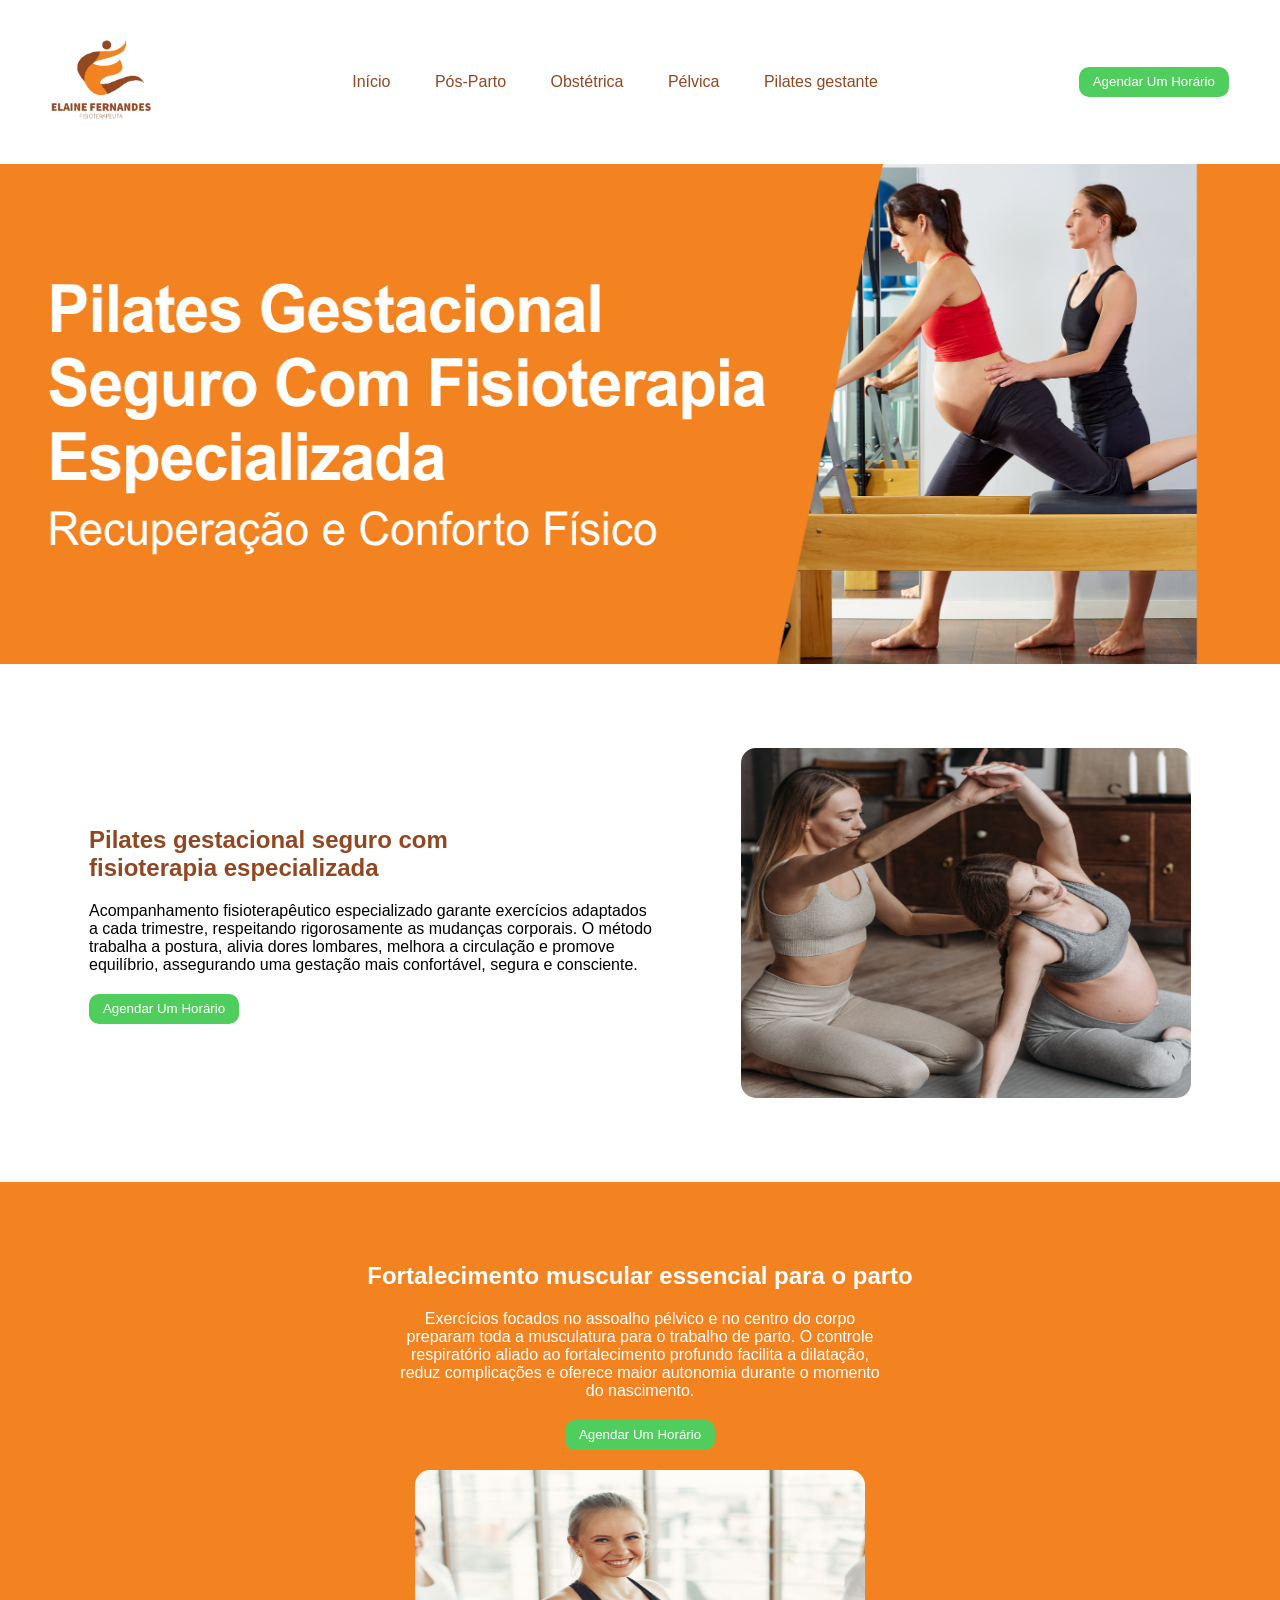
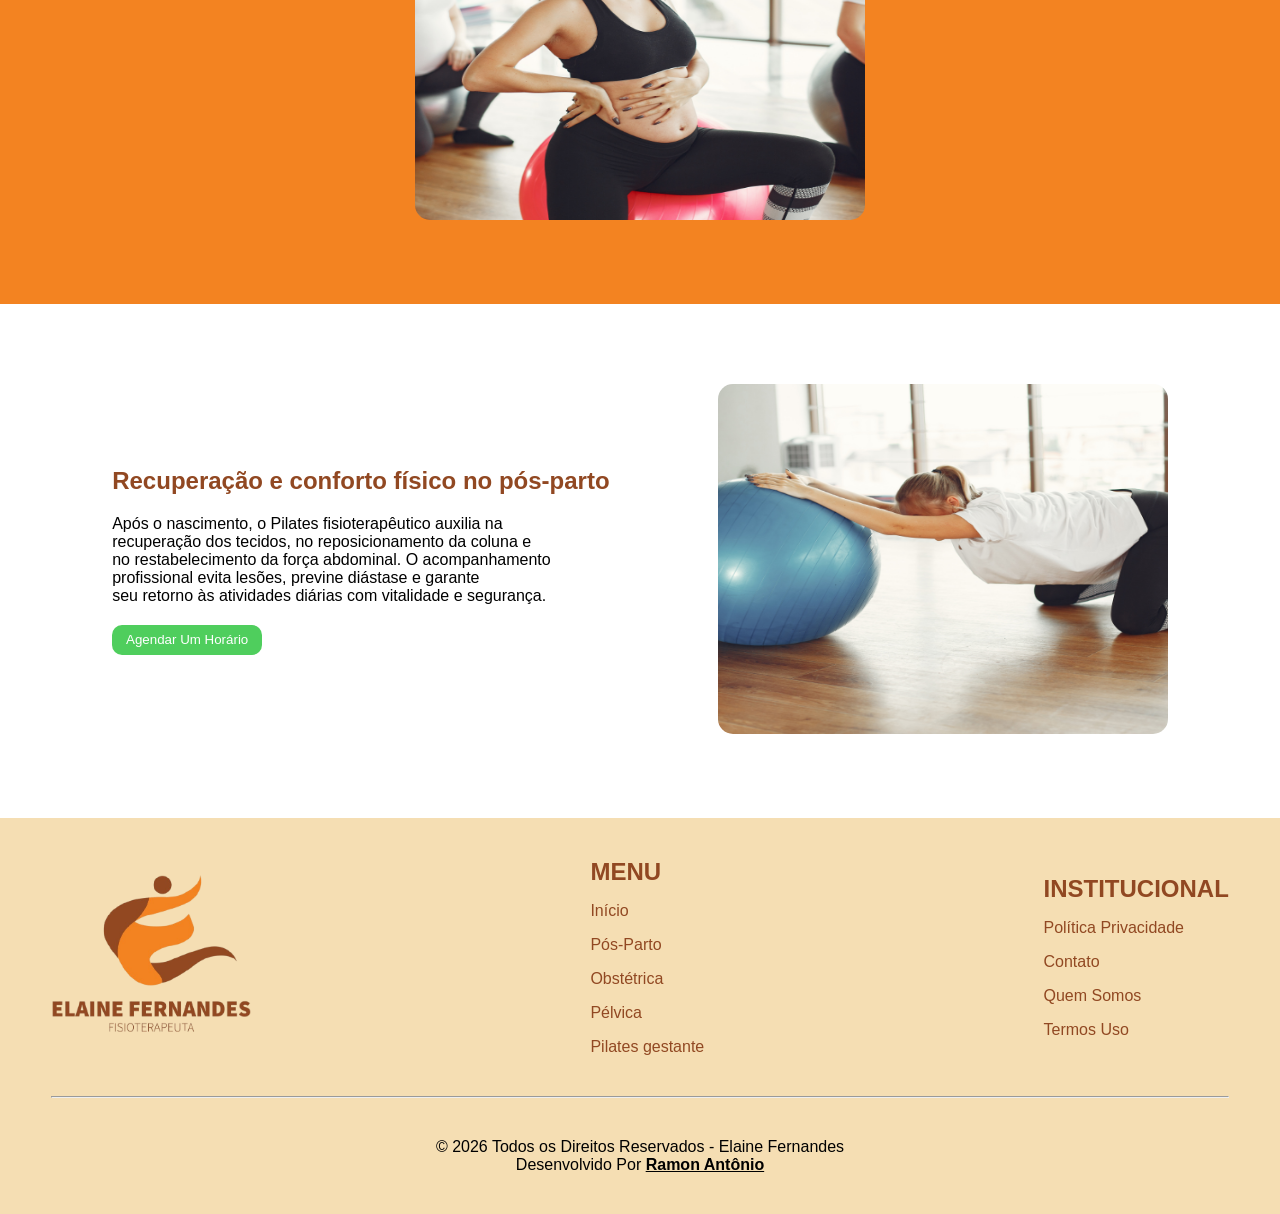
==== gestante.html @ f98f30f4 "Gestante Okay" ====
<!DOCTYPE html>
<html lang="pt-br">
<head>
    <meta charset="UTF-8">
    <meta name="viewport" content="width=device-width, initial-scale=1.0">
    <!-- favicon -->
    <link rel="shortcut icon" href="images/favicon.ico" type="favicon">
    <!-- favicon -->
    <!-- CSS -->
    <link rel="stylesheet" href="style-gestante.css">
    <!-- CSS --> 
    <title>Elaine Fernandes - Fisioterapeuta</title>
</head>
<body>
    <header>
        <div class="flex">
            <div class="img-header">
                <a href="index.html">
                    <img src="images/logo.png" alt="Logo da Eliane">
                </a>
            </div><!--img-header-->

            <div class="menu">
                <ul>
                    <li><a href="index.html">Início</a></li>
                    <li><a href="parto.html">Pós-Parto</a></li>
                    <li><a href="obstetrica.html">Obstétrica</a></li>
                    <li><a href="pelvica.html">Pélvica</a></li>
                    <li><a href="gestante.html">Pilates gestante</a></li>
                </ul>
            </div> <!--menu-->

            <div class="botao-header">
                <a href="#">
                    <input type="button" value="Agendar Um Horário" class="button">
                </a>
            </div> <!--botao-->
        </div> <!--flex--> 
    </header>
    
    <main>
        <div class="test">
            <img src="images/gestante.png" alt="">
        </div>

        <div class="test-smart">
            <img src="images/gestante-celular.png" alt="">
        </div>

        <section class="gestante">
            <div class="flex">
                <div class="conteudo">
                    <h2 class="gestante-titulo">
                        Pilates gestacional seguro com <br>
                        fisioterapia especializada
                    </h2>

                    <p class="gestante-sub">
                        Acompanhamento fisioterapêutico especializado garante exercícios adaptados <br>
                        a cada trimestre, respeitando rigorosamente as mudanças corporais. O método <br>
                        trabalha a postura, alivia dores lombares, melhora a circulação e promove <br>
                        equilíbrio, assegurando uma gestação mais confortável, segura e consciente.<br>
                    </p>

                    <div class="botao-header">
                        <a href="#">
                            <input type="button" value="Agendar Um Horário" class="button">
                        </a>
                    </div>
                </div>

                <div class="gestante-img">
                    <img src="images/gestante/gestante.png" alt="">
                </div>
            </div>

        </section>

        <section class="muscular">
            <h2 class="muscular-titulo">
                Fortalecimento muscular essencial para o parto
            </h2>

            <p class="muscular-sub">
                Exercícios focados no assoalho pélvico e no centro do corpo<br>
                preparam toda a musculatura para o trabalho de parto. O controle <br>
                respiratório aliado ao fortalecimento profundo facilita a dilatação, <br>
                reduz complicações e oferece maior autonomia durante o momento <br>
                do nascimento.<br>
            </p>

            <div class="botao-header">
                <a href="#">
                    <input type="button" value="Agendar Um Horário" class="button">
                </a>
            </div>

            <div class="muscular-img">
                <img src="images/gestante/muscular.png" alt="">
            </div>
        </section>

        <section class="conforto">
            <div class="flex">
                <div class="conteudo">
                    <h2 class="conforto-titulo">
                        Recuperação e conforto físico no pós-parto
                    </h2>

                    <p class="conforto-sub">
                        Após o nascimento, o Pilates fisioterapêutico auxilia na <br>
                        recuperação dos tecidos, no reposicionamento da coluna e <br>
                        no restabelecimento da força abdominal. O acompanhamento <br>
                        profissional evita lesões, previne diástase e garante <br>
                        seu retorno às atividades diárias com vitalidade e segurança.<br>
                    </p>

                    <div class="botao-header">
                        <a href="#">
                            <input type="button" value="Agendar Um Horário" class="button">
                        </a>
                    </div>
                </div>

                <div class="conforto-img">
                    <img src="images/gestante/conforto.png" alt="">
                </div>
            </div>
        </section>

    </main>

    <footer>
        <section class="rodape">
            <div class="flex">
                <div class="rodape-img">
                    <a href="index.html">
                        <img src="images/logo.png" alt="">
                    </a>
                </div><!--rodape-img-->

                <div class="rodape-menu">
                    <div class="rodape-h2">
                        <h2>
                            MENU
                        </h2>
                    </div>
                    <ul>
                        <li><a href="index.html">Início</a></li>
                        <li><a href="parto.html">Pós-Parto</a></li>
                        <li><a href="obstetrica.html">Obstétrica</a></li>
                        <li><a href="pelvica.html">Pélvica</a></li>
                        <li><a href="gestante.html">Pilates gestante</a></li>
                    </ul>
                </div> <!--rodape-menu-->

                <div class="rodape-politica">
                    <div class="rodape-h2">
                        <h2>
                            INSTITUCIONAL
                        </h2>
                    </div>
                    <ul>
                        <li><a href="politica.html">Política Privacidade</a></li>
                        <li><a href="contato.html">Contato </a></li>
                        <li><a href="quem.html">Quem Somos</a></li>
                        <li><a href="termos.html">Termos Uso</a></li>
                    </ul>
                </div> <!--rodape--->
            </div><!--flex-->

            <hr>

            <div class="direitos">
                © 2026 Todos os Direitos Reservados - Elaine Fernandes<br>

                Desenvolvido Por  <a href="https://ramonsantonio.github.io/my-portfolio/"><strong>Ramon Antônio</strong></a>
            </div>
        </section><!--rodape-->
    </footer>
</body>
</html>
---- style-gestante.css ----
@charset "UTF-8";

* {
    margin: 0%;
    padding: 0%;
    font-family: Arial, Helvetica, sans-serif;
}


.flex {
    display: flex;
}

/* inicio */

header {
    padding: 40px 4%;
}

header .flex {
    display: flex;
    justify-content: space-between;
    align-items: center;
}

.img-header img {
    width: 100px;
}

.menu ul li {
    list-style-type: none;
    display: inline;
    
}

.menu ul li a {
    text-decoration: none;
    margin: 20px;
    color: #914822;
}

.menu ul li a:hover {
    font-size: large;
    cursor: pointer;
}

.botao-header a .button{
    background-color: #4FCE5D;
    color: white;
    width: 150px;
    height: 30px;
    border: none;
    border-radius: 10px;
    
}

.botao-header a .button:hover {
    cursor: pointer;
     background-color: #F38321;
}

.test img {
    height: 500px;
    width: 100%;
}

.test-smart img  {
    display: none;
}


/* PADRÃO */

/*gestante*/

.gestante {
    padding: 80px 0px;
}

.gestante .flex {
    justify-content: space-evenly;
    align-items: center;
}

.gestante-titulo {
    color: #914822;
    margin-bottom: 20px;
}

.gestante-sub {
    margin-bottom: 20px;
}

.gestante-img img {
    width: 450px;
    height: 350px;
    border-radius: 15px;
}

/*muscular*/

.muscular {
    padding: 80px 4px;
    background-color: #F38321;
    color: white;
}

.muscular-titulo {
    text-align: center;
    margin-bottom: 20px;
}

.muscular-sub {
    text-align: center;
    margin-bottom: 20px;
}

.muscular .botao-header {
    text-align: center;
    margin-bottom: 20px;
}

.muscular-img {
    text-align: center;
}

.muscular-img img {
    width: 450px;
    height: 350px;
    border-radius: 15px;
}


/*conforto*/

.conforto {
    padding: 80px 4px;
}

.conforto .flex {
    justify-content: space-evenly;
    align-items: center;
}

.conforto-titulo {
    color: #914822;
    margin-bottom: 20px;
}

.conforto-sub {
    margin-bottom: 20px;
}

.conforto-img img {
    width: 450px;
    height: 350px;
    border-radius: 15px;
}

/* rodape */

.rodape {
    padding: 40px 4%;
    background-color: wheat;
}

.rodape .flex {
    justify-content: space-between;
    align-items: center;
}

.rodape-img img {
    width: 200px;
}

.rodape-h2 {
    color: #914822;
}

.rodape-menu ul li a, .rodape-politica ul li a {
    color: #914822;
    text-decoration: none;
    
}

.rodape-menu ul li, .rodape-politica ul li   {
    text-decoration: none;
    list-style-type: none;
    margin-top: 1em;
}

hr {
    margin-top: 40px;
    margin-bottom: 40px;
}

.direitos {
    text-align: center;
}

.direitos a {
    color: black;
}
/* rodape */


@media (max-width: 575px) {
    .menu {
        display: none;
    }

    .test img {
        display: none;
    }

    .test-smart img  {
        display: block;
        width: 100%;
    }

    .gestante .flex {
        display: block;
    }

    .gestante-titulo {
        text-align: center;
    }

    .gestante-sub {
        text-align: center;
        font-size: .8rem;
    }
    
    .gestante .botao-header {
        text-align: center;
        margin-bottom: 20px;
    }

    .gestante-img {
        text-align: center;
    }

    .gestante-img img {
        width: 350px;
        height: 250px;
    }

    .muscular-sub {
        font-size: .8rem;
    }

    .muscular-img img {
        width: 350px;
        height: 250px;
    }

    .conforto .flex {
        flex-direction: column;
    }

    .conforto-titulo {
        text-align: center;
    }

    .conforto-sub {
        text-align: center;
    }

    .conforto .botao-header {
        text-align: center;
        margin-bottom: 20px;
    }

    .conforto-img {
        text-align: center;
    }

    .conforto-img img {
        width: 350px;
        height: 250px;
    }

    .rodape .flex {
        display: block;
        text-align: center;
        
    }

    .rodape-img {
        margin-bottom: 45px;
    }

    .rodape-politica {
        margin-top: 45px;
    }
}
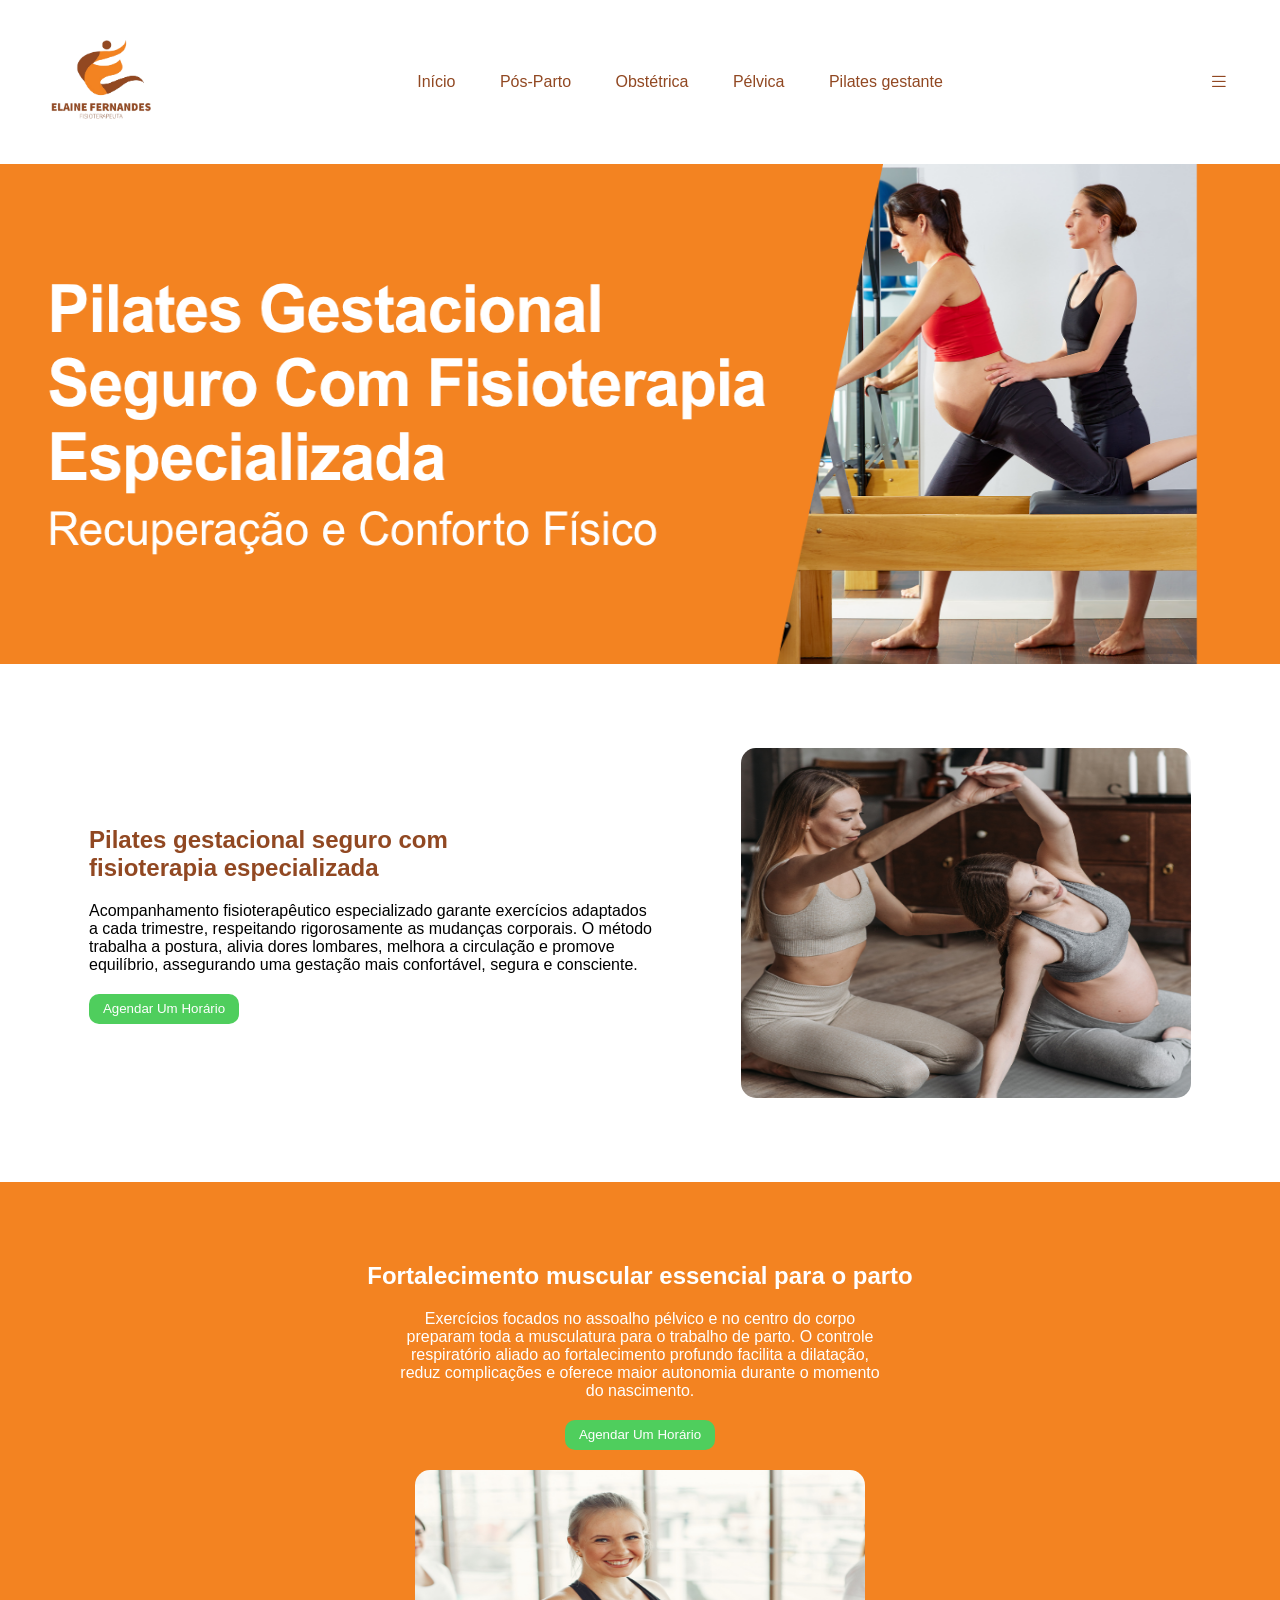
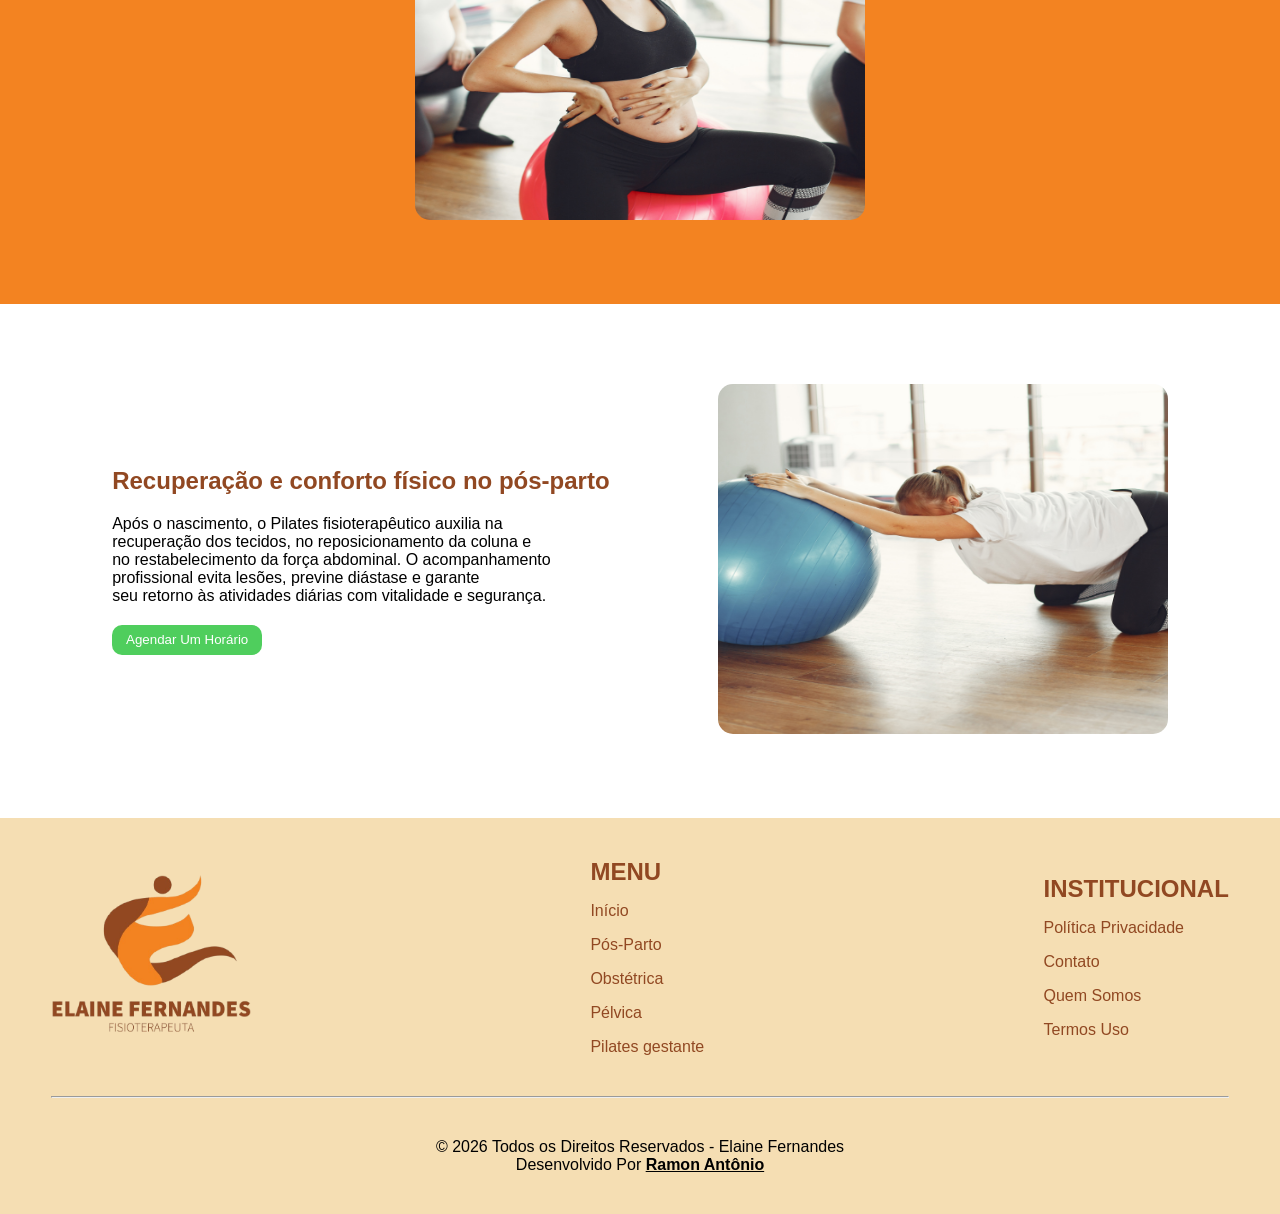
==== commit a3ef8eb8: "Menu Mobile" ====
--- a/gestante.html
+++ b/gestante.html
@@ -8,7 +8,8 @@
     <!-- favicon -->
     <!-- CSS -->
     <link rel="stylesheet" href="style-gestante.css">
-    <!-- CSS --> 
+    <link rel="stylesheet" href="https://cdn.jsdelivr.net/npm/bootstrap-icons@1.13.1/font/bootstrap-icons.min.css">
+    <script src="menu.js" defer></script>
     <title>Elaine Fernandes - Fisioterapeuta</title>
 </head>
 <body>
@@ -29,6 +30,27 @@
                     <li><a href="gestante.html">Pilates gestante</a></li>
                 </ul>
             </div> <!--menu-->
+
+            <div class="button-abrir" id="button-abrir">
+                <i class="bi bi-list"></i>
+            </div>
+
+            <div class="menu-mobile" id="menu-mobile">
+                <div class="close">
+                    <i class="bi bi-x-lg"></i>
+                </div>
+
+                <div >
+                    <ul>
+                        <li><a href="index.html">Início</a></li>
+                        <li><a href="parto.html">Pós-Parto</a></li>
+                        <li><a href="obstetrica.html">Obstétrica</a></li>
+                        <li><a href="pelvica.html">Pélvica</a></li>
+                        <li><a href="gestante.html">Pilates gestante</a></li>
+                    </ul>
+                </div> <!--menu-->
+            </div>
+
 
             <div class="botao-header">
                 <a href="#">
--- a/style-gestante.css
+++ b/style-gestante.css
@@ -59,6 +59,64 @@
      background-color: #F38321;
 }
 
+
+/*menu-mobile*/
+
+.menu-mobile {
+    background-color: wheat;
+    height: 100vh;
+    position: fixed;
+    top: 0;
+    right: 0;
+    z-index: 9999;
+    width: 0;
+    transition: .5s;
+}
+
+.menu-mobile.button-abrir {
+    width: 100%;
+}
+
+.menu-mobile ul {
+    text-align: right;
+}
+
+.menu-mobile ul li {
+    list-style-type: none;
+    padding: 30px 4%;
+}
+
+.menu-mobile ul li a {
+    text-decoration: none;
+    margin: 20px;
+    color: #914822;
+    
+}
+
+.button-abrir {
+    font-size: 20px;
+    color: #914822;
+}
+
+.button-abrir:hover {
+    cursor: pointer;
+}
+
+.close {
+    color: #914822;
+    padding: 20px 4%;
+}
+
+.close:hover {
+    cursor: pointer;
+}
+
+header .botao-header {
+    display: none;
+}
+
+/* PADRÃO */
+
 .test img {
     height: 500px;
     width: 100%;
@@ -67,9 +125,6 @@
 .test-smart img  {
     display: none;
 }
-
-
-/* PADRÃO */
 
 /*gestante*/
 
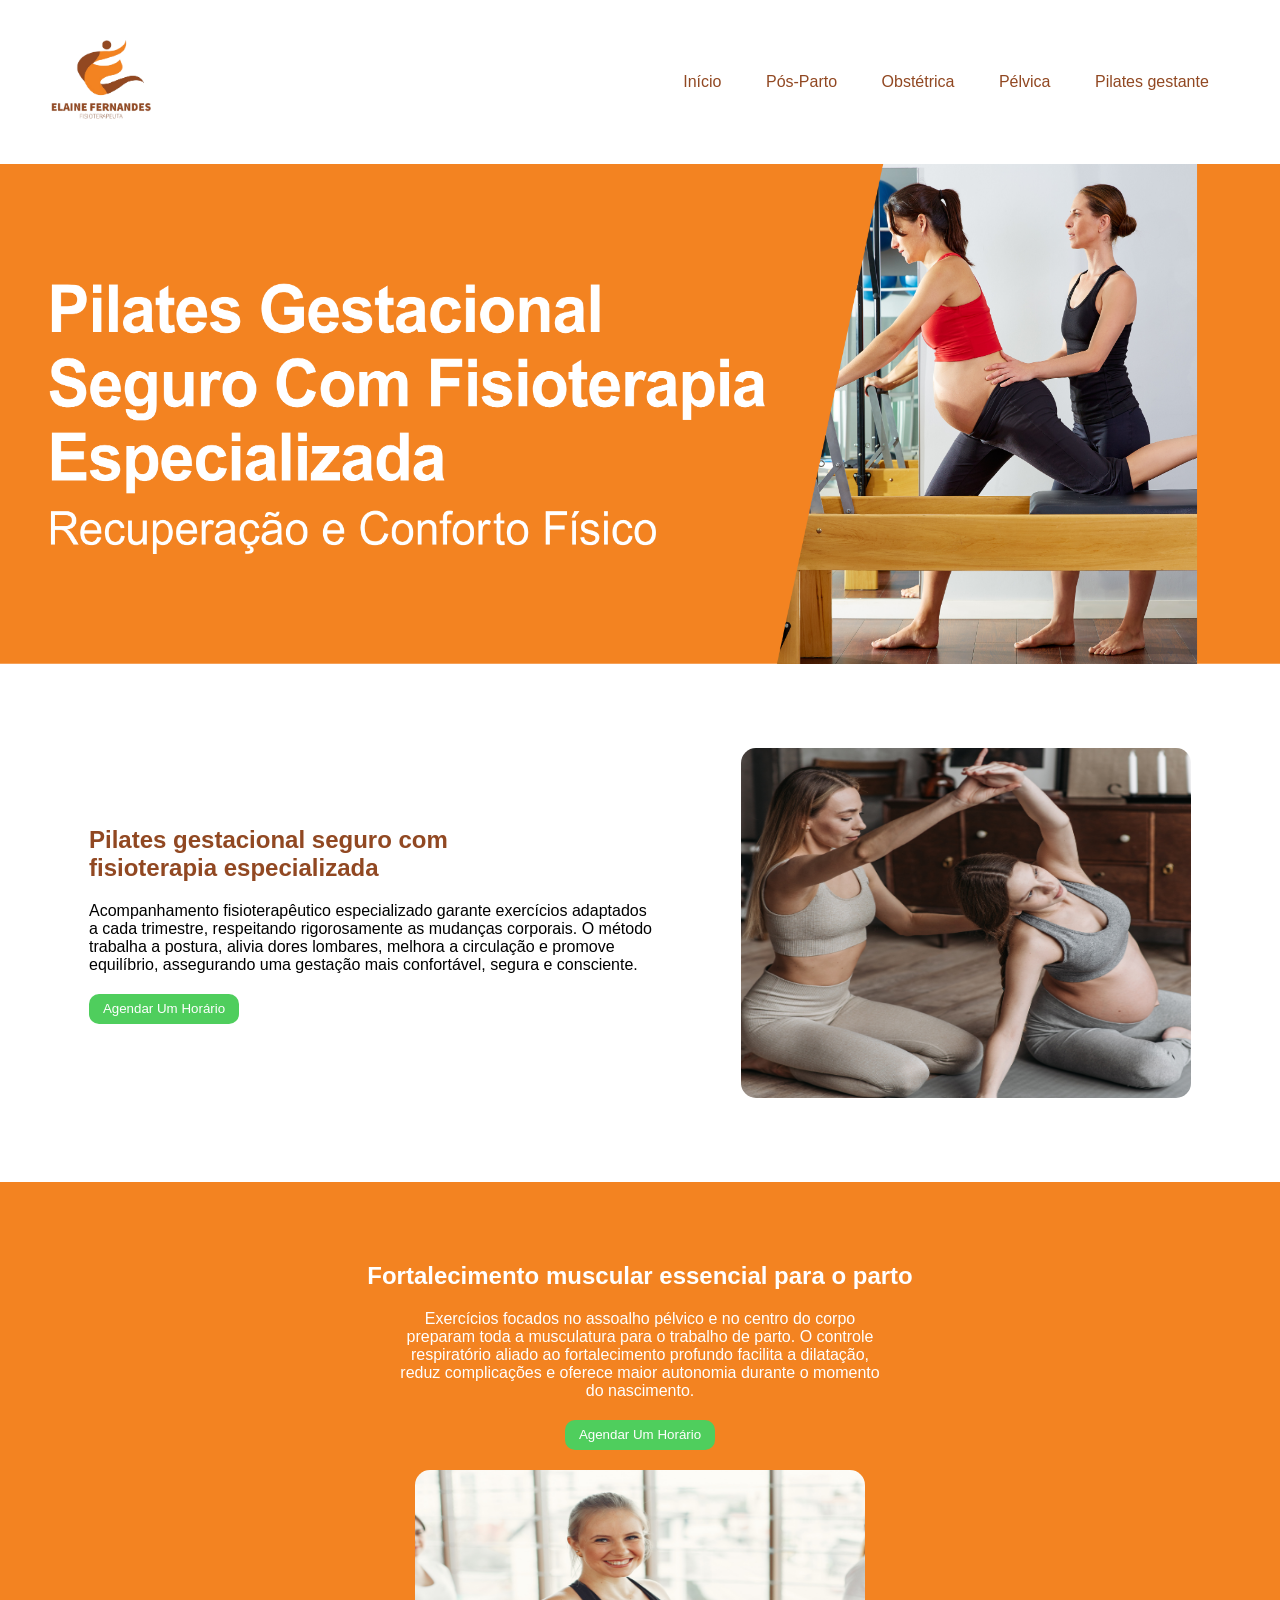
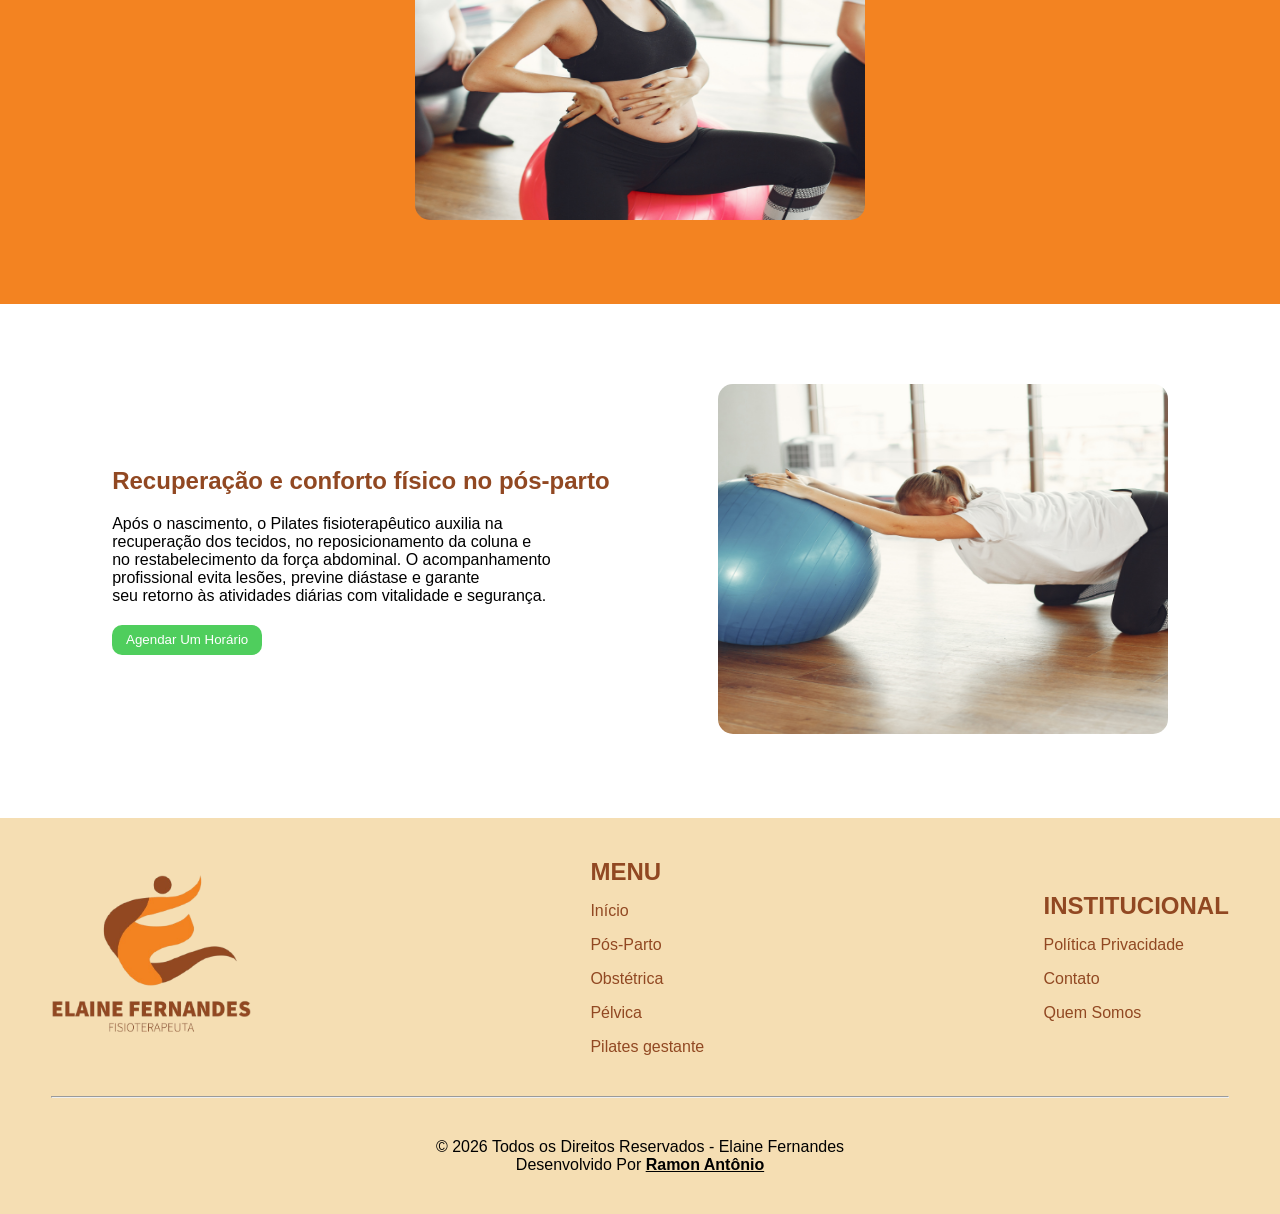
==== commit 9266b96d: "Termo de Uso off" ====
--- a/gestante.html
+++ b/gestante.html
@@ -186,7 +186,7 @@
                         <li><a href="politica.html">Política Privacidade</a></li>
                         <li><a href="contato.html">Contato </a></li>
                         <li><a href="quem.html">Quem Somos</a></li>
-                        <li><a href="termos.html">Termos Uso</a></li>
+                        
                     </ul>
                 </div> <!--rodape--->
             </div><!--flex-->
--- a/style-gestante.css
+++ b/style-gestante.css
@@ -61,6 +61,10 @@
 
 
 /*menu-mobile*/
+
+.button-abrir {
+    display: none;
+}
 
 .menu-mobile {
     background-color: wheat;
@@ -264,6 +268,10 @@
         display: none;
     }
 
+    .button-abrir {
+        display: block;
+    }
+
     .test img {
         display: none;
     }
